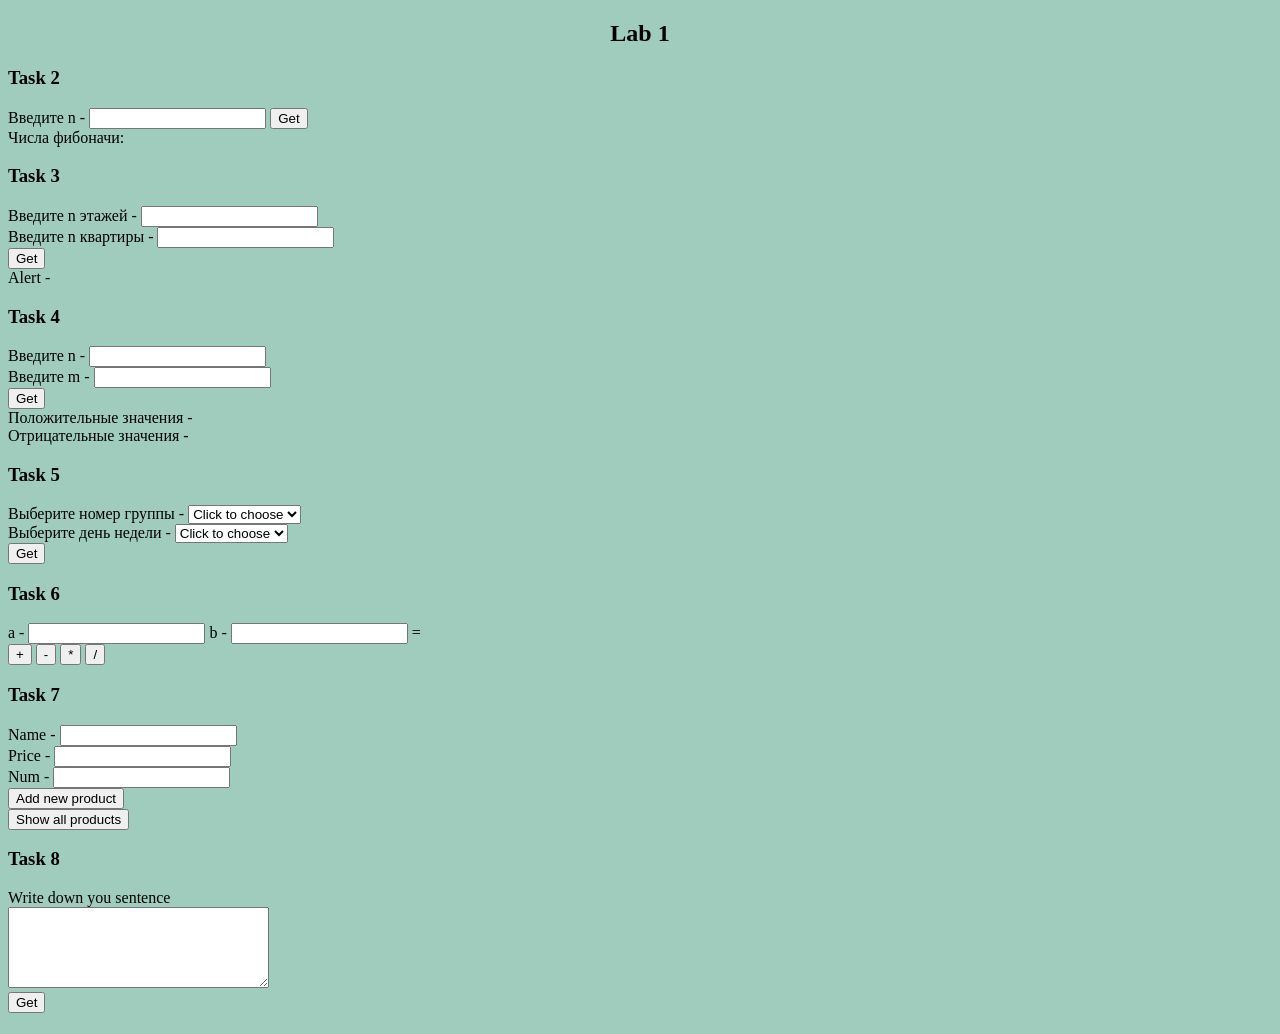
==== 1-lab/index.html @ 8774b275 "starter pack + first lab" ====
<!DOCTYPE html>
<html lang="en">
<head>
    <meta charset="UTF-8">
    <meta http-equiv="X-UA-Compatible" content="IE=edge">
    <meta name="viewport" content="width=device-width, initial-scale=1.0">
    <link rel="stylesheet" type="text/css" href="style.css" />
    <script src='script.js'></script>
    
    <title>lab1</title>
</head>
<body>
    <div style="text-align: center;"><h2>Lab 1</h2></div>
    <div>
        <div>
            <h3>
                Task 2
            </h3>
        </div>
        Введите n - 
        <input id='fib_input' type="text">
        <button onclick="fib()">Get</button>
        <div>
            Числа фибоначи: <span id='fib_number'></span>
        </div>
    </div>
    <div>
        <div>
            <h3>
                Task 3
            </h3>
        </div>
        <div>
            Введите n этажей - 
            <input id='house_input' type="text">
        </div>
        <div>
            Введите n квартиры - 
            <input id='house_number_input' type="text">
        </div>
        
        <button onclick="chooseRoom()">Get</button>
        <div>
            Alert - <span id='house_answer'></span>
        </div>
    </div>
    <div>
        <div>
            <h3>
                Task 4
            </h3>
        </div>
        <div>
            Введите n - 
            <input id='n_number_input' type="text">
        </div>
        <div>
            Введите m - 
            <input id='m_number_input' type="text">
        </div>
        <button onclick="arrayOfMatrix()">Get</button>
        <div>
            Положительные значения - <span id='positive_answer'></span>
        </div>
        <div>
            Отрицательные значения - <span id='negative_answer'></span>
        </div>
    </div>
    <div>
        <div>
            <h3>
                Task 5
            </h3>
        </div>
        <div>
            Выберите номер группы - 
            <select class="form-select" id='group_input' aria-label="Default select example">
                <option selected>Click to choose</option>
                <option value="ik-92">IK-92</option>
                <option value="ik-93">IK-93</option>
              </select>
        </div>
        <div>
            Выберите день недели - 
            <select class='form-select' id="date_input" aria-label="Default select example">
                <option selected>Click to choose</option>
                <option value="monday">monday</option>
                <option value="tuesday">tuesday</option>
                <option value="wednesday">wednesday</option>
                <option value="thursday">thursday</option>
                <option value="friday">friday</option>
                
              </select>
        </div>
        <button onclick="getLessons()">Get</button>
        <div>
            <ol id='group_lessons'></ol>
        </div>
    </div>
    <div>
        <div>
            <h3>
                Task 6
            </h3>
        </div>
        <div>
            a - 
            <input id='a_number_input' type="text">
            <span id='choosedOperations'></span>
            b - 
            <input id='b_number_input' type="text">
             = 
            <span id='output'></span>
        </div>
        <div>
            <button id='plus' onclick="MathOperationFlow('plus')">+</button>
            <button id='minus' onclick="MathOperationFlow('minus')">-</button>
            <button id='multiply' onclick="MathOperationFlow('multiply')">*</button>
            <button id='division' onclick="MathOperationFlow('division')">/</button>
        </div>
    </div>
    <div>
        <div>
            <h3>
                Task 7
            </h3>
        </div>
        <div>
            Name -
            <input id='name_tov_input' type="text">
        </div>
        <div>
            Price - 
            <input id='price_tov_input' type="text">
        </div>
        <div>
            Num - 
            <input id='number_tov_input' type="text">
        </div>
        <div>
            <button onclick="productFlow('create')">Add new product</button>
        </div>
        <div>
            <button onclick="productFlow('show')">Show all products</button>
        </div>
        <table class="table">
            <thead id='table_head'>
            </thead>
            <tbody id='table_body'>
             
            </tbody>
          </table>
    </div>
    <div>
        <div>
            <h3>
                Task 8
            </h3>
        </div>
        <div>
            <div>
                Write down you sentence
            </div>
            
            <textarea name="" id="sentence_textarea" cols="30" rows="5"></textarea>
            <div>
                <button onclick="sentenceInfo()">Get</button>
            </div>
        </div>
        <div id='newSentance'></div>
        <h4 id='get_vowels'></h4>
    </div>
</body>
</html>
---- 1-lab/style.css ----
body{
    background-color:rgb(159, 204, 189)
}
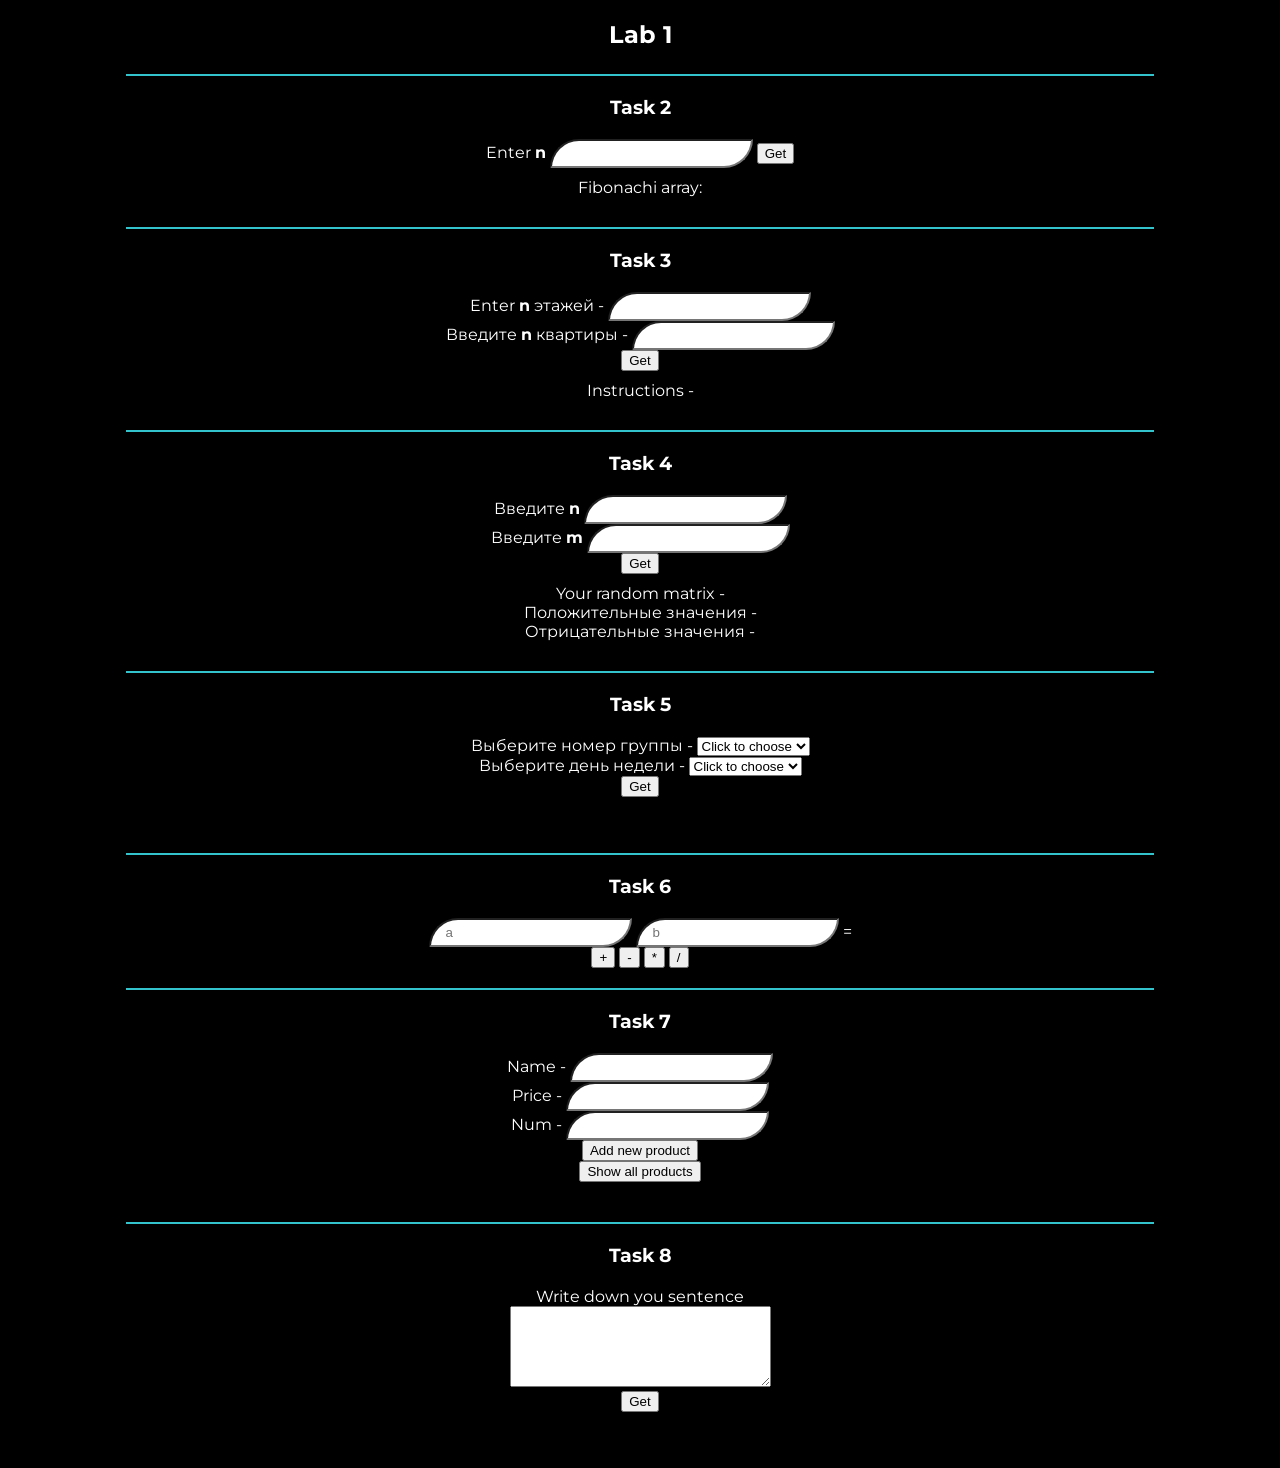
==== commit 25aa9782: "Question list + refactoring lab1" ====
--- a/1-lab/index.html
+++ b/1-lab/index.html
@@ -1,64 +1,67 @@
 <!DOCTYPE html>
 <html lang="en">
+
 <head>
     <meta charset="UTF-8">
     <meta http-equiv="X-UA-Compatible" content="IE=edge">
     <meta name="viewport" content="width=device-width, initial-scale=1.0">
     <link rel="stylesheet" type="text/css" href="style.css" />
     <script src='script.js'></script>
-    
+
     <title>lab1</title>
 </head>
+
 <body>
-    <div style="text-align: center;"><h2>Lab 1</h2></div>
-    <div>
-        <div>
-            <h3>
+    
+        <h2>Lab 1</h2>
+    
+    <div class='task_content'>
+            <h3 class='task_header'>
                 Task 2
             </h3>
-        </div>
-        Введите n - 
+        Enter <b>n</b>
         <input id='fib_input' type="text">
         <button onclick="fib()">Get</button>
-        <div>
-            Числа фибоначи: <span id='fib_number'></span>
+        <div class='task_output'>
+            Fibonachi array: <span id='fib_number'></span>
         </div>
     </div>
     <div>
-        <div>
-            <h3>
+        <div class='task_content'>
+            <h3 class='task_header'>
                 Task 3
             </h3>
-        </div>
         <div>
-            Введите n этажей - 
+            Enter <b>n</b> этажей -
             <input id='house_input' type="text">
         </div>
         <div>
-            Введите n квартиры - 
+            Введите <b>n</b> квартиры -
             <input id='house_number_input' type="text">
         </div>
-        
+
         <button onclick="chooseRoom()">Get</button>
-        <div>
-            Alert - <span id='house_answer'></span>
+        <div class='task_output'>
+            Instructions - <span id='house_answer'></span>
         </div>
     </div>
-    <div>
-        <div>
-            <h3>
+
+        <div class='task_content'>
+            <h3 class='task_header'>
                 Task 4
             </h3>
-        </div>
         <div>
-            Введите n - 
+            Введите <b>n</b>
             <input id='n_number_input' type="text">
         </div>
         <div>
-            Введите m - 
+            Введите <b>m</b>
             <input id='m_number_input' type="text">
         </div>
         <button onclick="arrayOfMatrix()">Get</button>
+        <div class='task_output'>
+            Your random matrix - <span id='matrix_output'></span>
+        
         <div>
             Положительные значения - <span id='positive_answer'></span>
         </div>
@@ -66,22 +69,22 @@
             Отрицательные значения - <span id='negative_answer'></span>
         </div>
     </div>
-    <div>
-        <div>
-            <h3>
+    </div>
+
+    <div class='task_content'>
+            <h3 class='task_header'>
                 Task 5
             </h3>
-        </div>
         <div>
-            Выберите номер группы - 
+            Выберите номер группы -
             <select class="form-select" id='group_input' aria-label="Default select example">
                 <option selected>Click to choose</option>
                 <option value="ik-92">IK-92</option>
                 <option value="ik-93">IK-93</option>
-              </select>
+            </select>
         </div>
         <div>
-            Выберите день недели - 
+            Выберите день недели -
             <select class='form-select' id="date_input" aria-label="Default select example">
                 <option selected>Click to choose</option>
                 <option value="monday">monday</option>
@@ -89,52 +92,48 @@
                 <option value="wednesday">wednesday</option>
                 <option value="thursday">thursday</option>
                 <option value="friday">friday</option>
-                
-              </select>
+
+            </select>
         </div>
         <button onclick="getLessons()">Get</button>
-        <div>
+        <div class='task_output'>
             <ol id='group_lessons'></ol>
         </div>
     </div>
-    <div>
-        <div>
-            <h3>
+    <div class='task_content'>
+            <h3 class='task_header'>
                 Task 6
             </h3>
-        </div>
         <div>
-            a - 
-            <input id='a_number_input' type="text">
-            <span id='choosedOperations'></span>
-            b - 
-            <input id='b_number_input' type="text">
-             = 
+            <span>
+            <input id='a_number_input' type="text" placeholder="a">
+        </span>
+           <span><span id='choosedOperation'></span>
+            <input id='b_number_input' type="text" placeholder="b"></span>
+            =
             <span id='output'></span>
         </div>
         <div>
-            <button id='plus' onclick="MathOperationFlow('plus')">+</button>
-            <button id='minus' onclick="MathOperationFlow('minus')">-</button>
-            <button id='multiply' onclick="MathOperationFlow('multiply')">*</button>
-            <button id='division' onclick="MathOperationFlow('division')">/</button>
+            <button id='plus' onclick="Calc('plus')">+</button>
+            <button id='minus' onclick="Calc('minus')">-</button>
+            <button id='multiply' onclick="Calc('multiply')">*</button>
+            <button id='division' onclick="Calc('division')">/</button>
         </div>
     </div>
-    <div>
-        <div>
-            <h3>
+    <div class='task_content'>
+            <h3 class='task_header'>
                 Task 7
             </h3>
-        </div>
         <div>
             Name -
             <input id='name_tov_input' type="text">
         </div>
         <div>
-            Price - 
+            Price -
             <input id='price_tov_input' type="text">
         </div>
         <div>
-            Num - 
+            Num -
             <input id='number_tov_input' type="text">
         </div>
         <div>
@@ -143,32 +142,35 @@
         <div>
             <button onclick="productFlow('show')">Show all products</button>
         </div>
-        <table class="table">
+        <div class='task_output'>
+           <table class="table">
             <thead id='table_head'>
             </thead>
             <tbody id='table_body'>
-             
             </tbody>
-          </table>
+        </table> 
+        </div>
+        
     </div>
-    <div>
-        <div>
-            <h3>
+    <div class='task_content'>
+            <h3 class='task_header'>
                 Task 8
             </h3>
-        </div>
         <div>
             <div>
                 Write down you sentence
             </div>
-            
             <textarea name="" id="sentence_textarea" cols="30" rows="5"></textarea>
             <div>
                 <button onclick="sentenceInfo()">Get</button>
             </div>
         </div>
-        <div id='newSentance'></div>
+        <div class='task_output'>
+             <div id='newSentence'></div>
         <h4 id='get_vowels'></h4>
+        </div>
+       
     </div>
 </body>
+
 </html>
--- a/1-lab/style.css
+++ b/1-lab/style.css
@@ -1,3 +1,27 @@
-body{
-    background-color:rgb(159, 204, 189)
-}+@import url('https://fonts.googleapis.com/css2?family=Montserrat:ital@0;1&display=swap');
+body {
+    color: white;
+    background-color:rgb(0, 0, 0);
+    font-family: 'Montserrat', sans-serif;
+    text-align: center;
+}
+.task_header{
+    border-top: 2px solid rgb(50, 195, 205);
+    width: 80%;
+    margin: 0 auto;
+    padding: 20px;
+}
+.task_content{
+    margin: 10px;
+    padding: 5px;
+}
+.task_output{
+    padding: 10px;
+}
+input {
+    border-radius: 50px 0 50px 0;
+    color: rgb(0, 0, 0);
+    padding: 5px 15px 5px 15px ;
+    outline: 0;
+}
+
